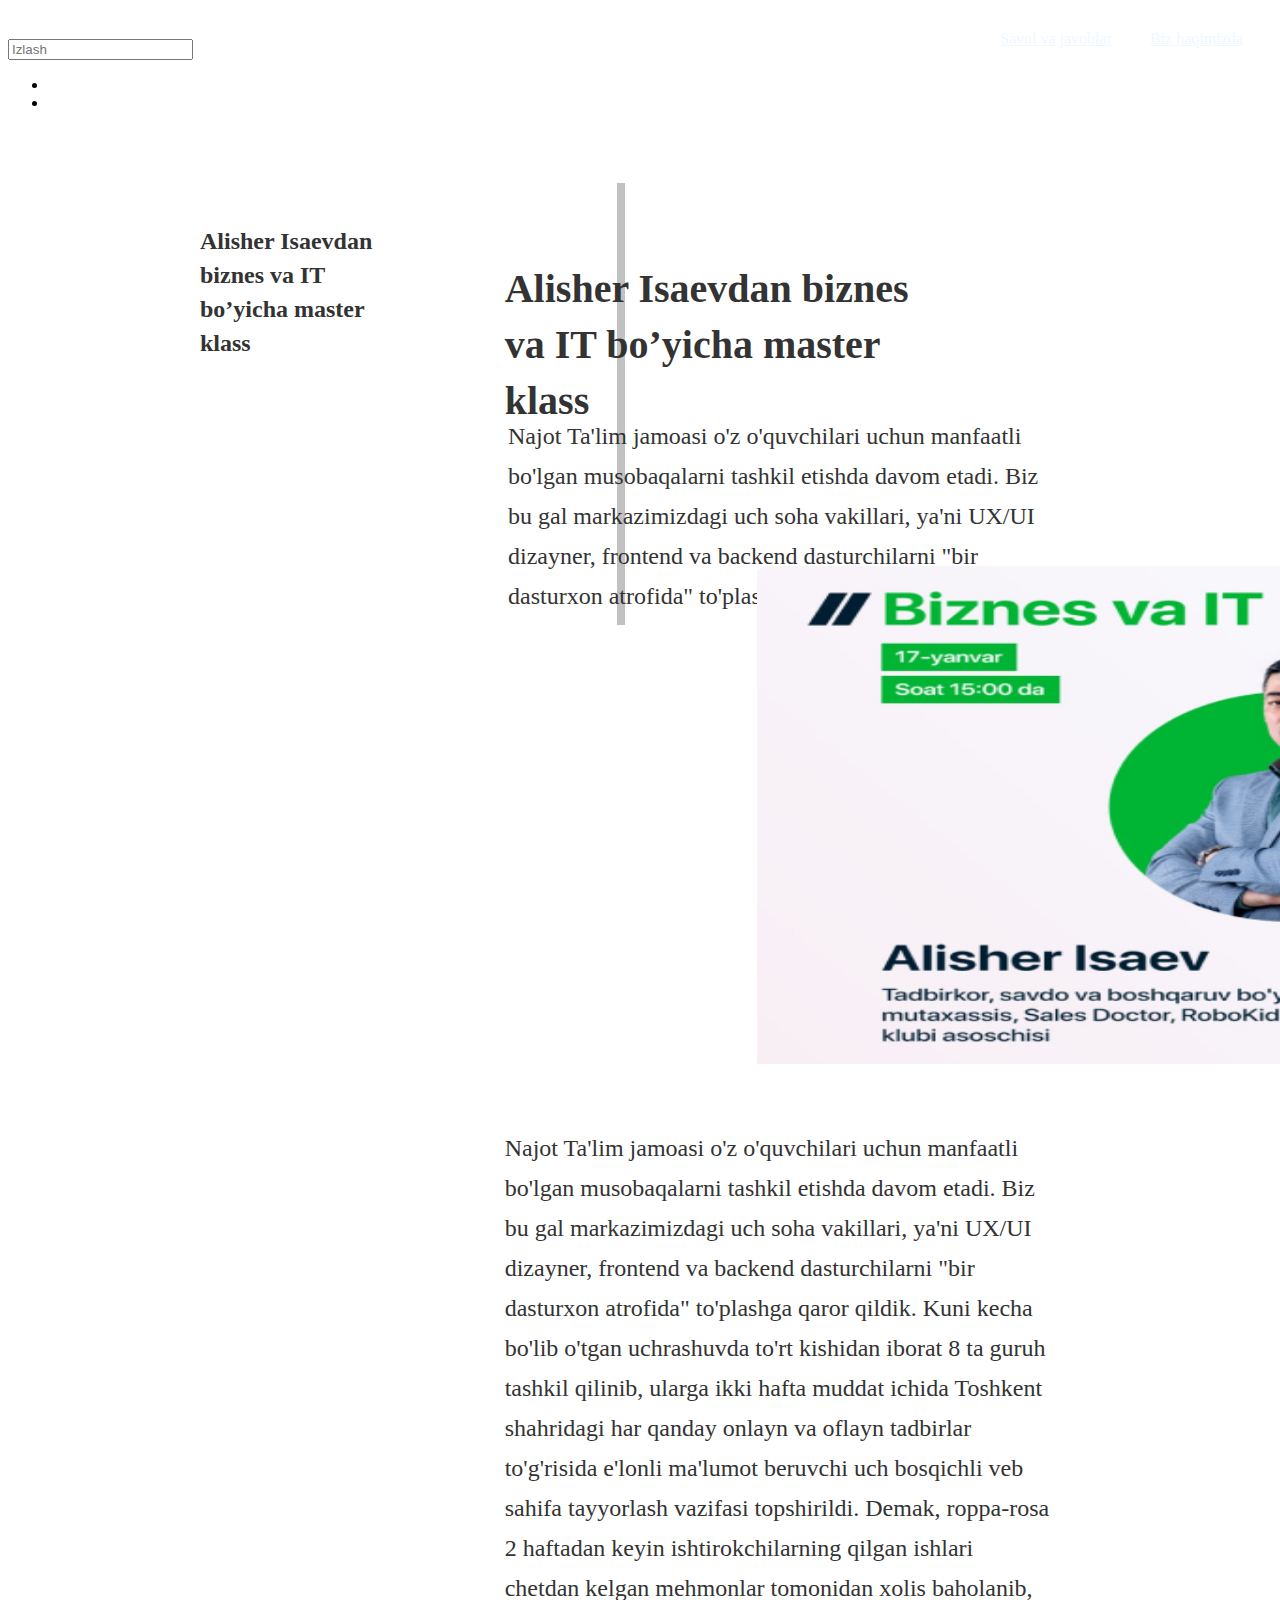
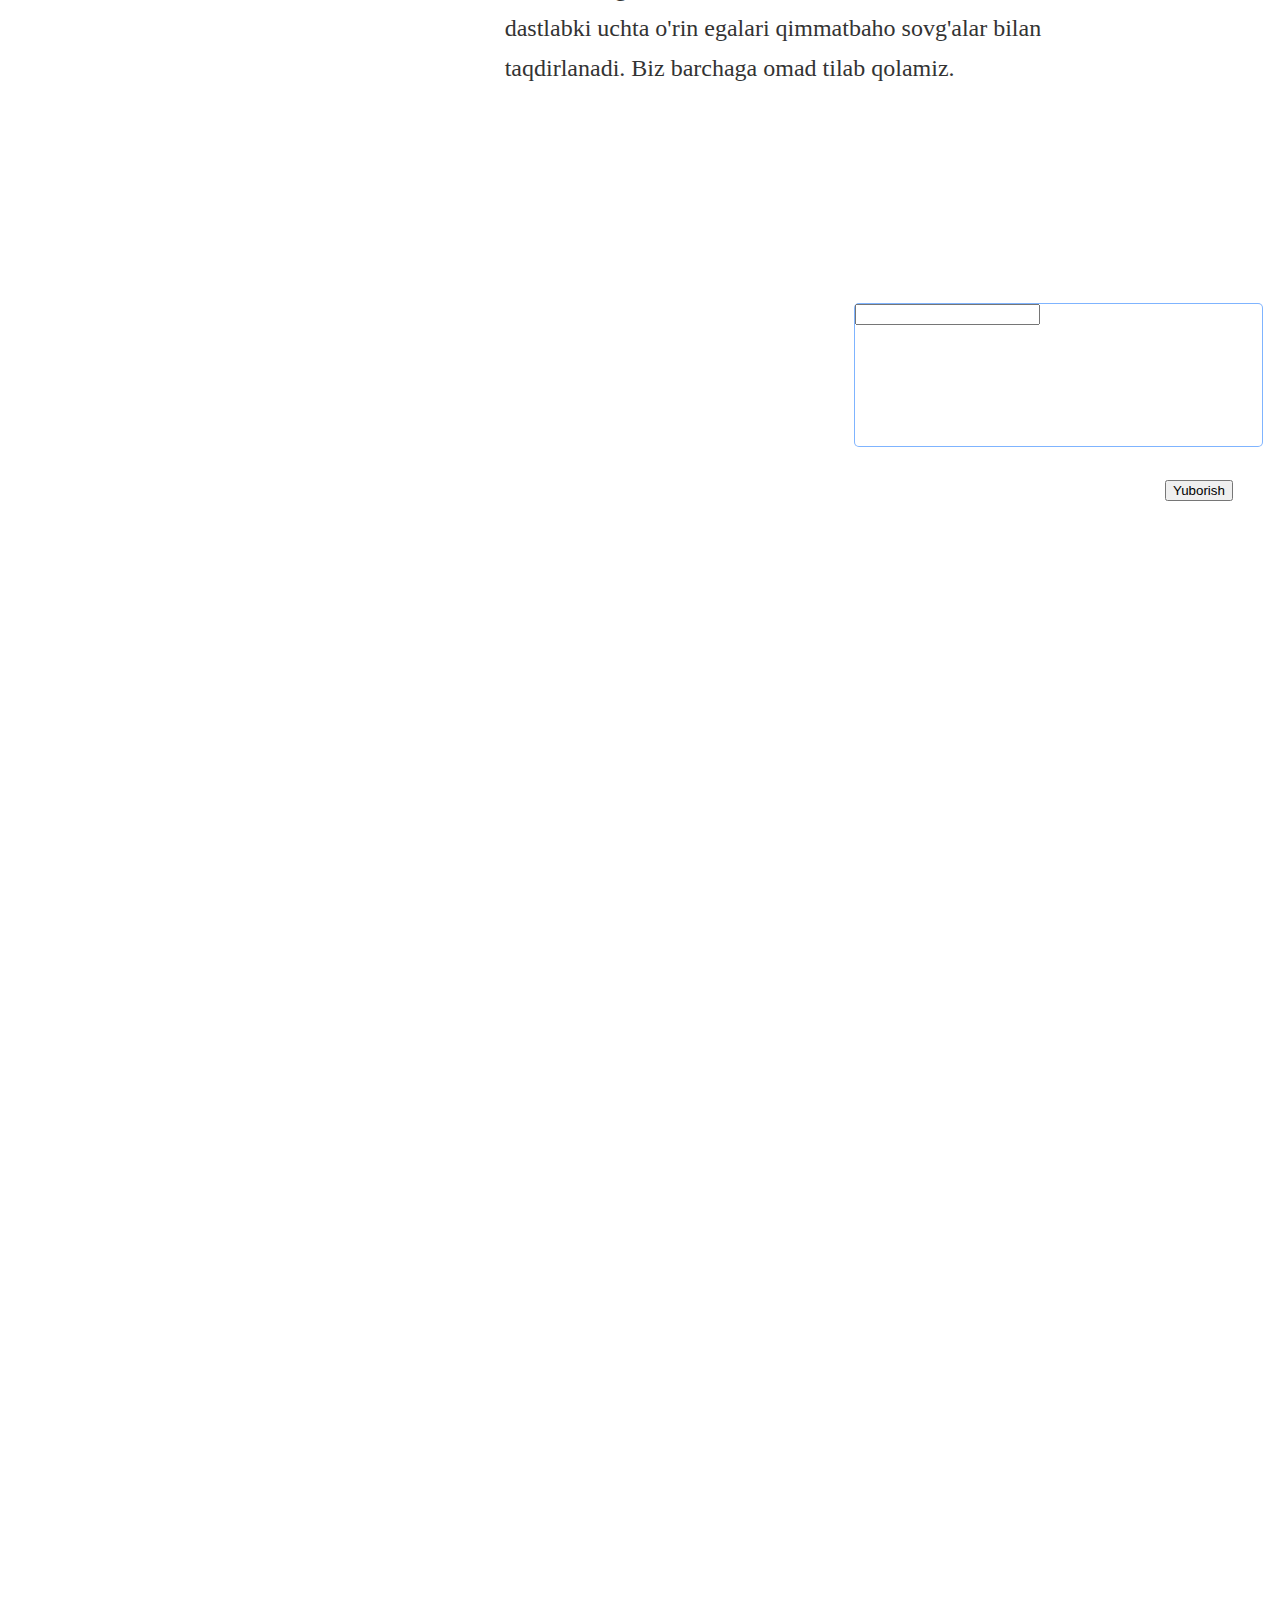
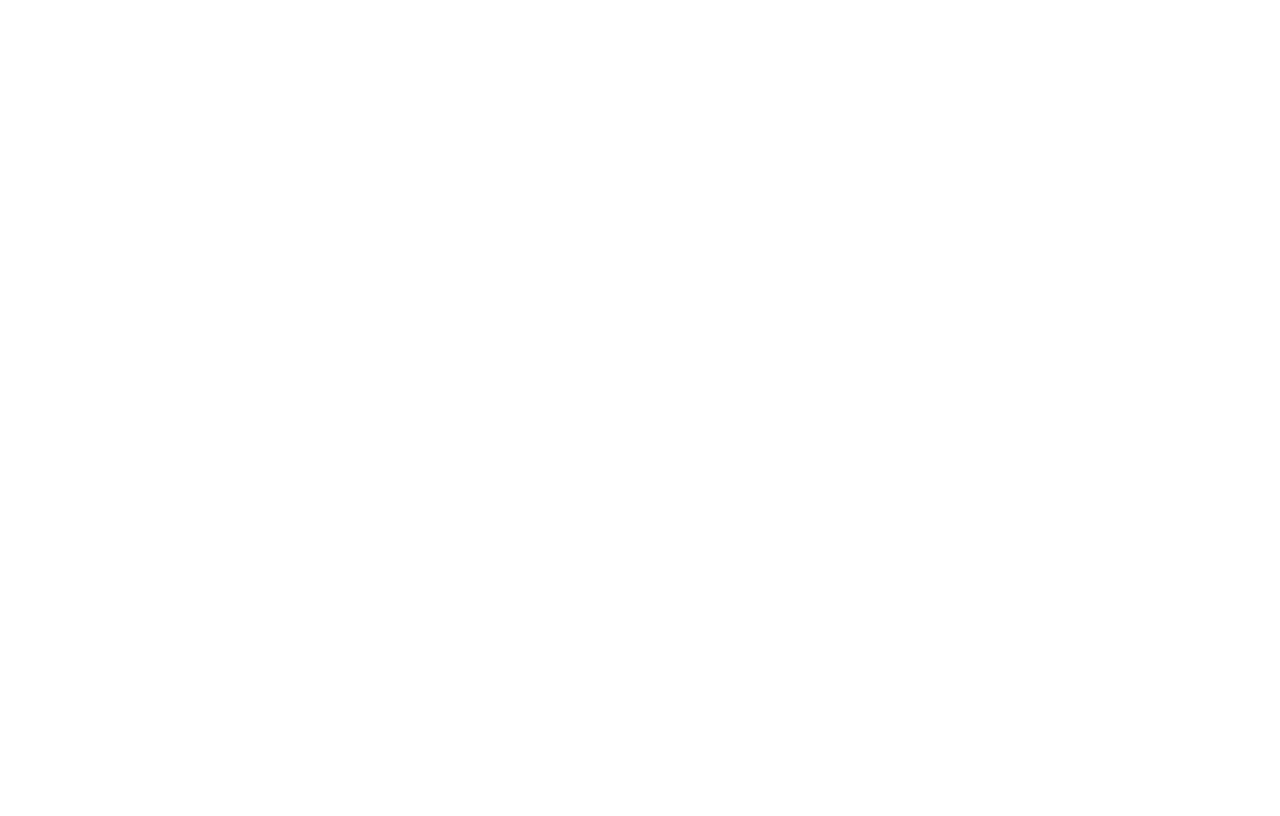
==== commets.html @ d79d6d28 "kjdfhvj" ====
<!DOCTYPE html>
<html lang="en">

<head>
    <meta charset="UTF-8">
    <meta http-equiv="X-UA-Compatible" content="IE=edge">
    <meta name="viewport" content="width=device-width, initial-scale=1.0">
    <title>Document</title>
    <link href="https://cdn.jsdelivr.net/npm/bootstrap@5.3.0-alpha3/dist/css/bootstrap.min.css" rel="stylesheet"
        integrity="sha384-KK94CHFLLe+nY2dmCWGMq91rCGa5gtU4mk92HdvYe+M/SXH301p5ILy+dN9+nJOZ" crossorigin="anonymous">

    <link rel="stylesheet" href="style.css">
</head>

<body>
    <div class="container">
        <header style="width: 100%; height: 100px;" class=" p-3 mb-2 bg-primary">
            <img class="top" src="img/Pressa.svg" alt="">
    
            <nav class="navbar  w-25 p-3 position-absolute top-0 start-50 translate-middle-x ">
                <div class="container-fluid ">
                    <form class="d-flex " role="search">
                        <input class="form-control me-2 p-3 mb-2 bg-primary text-white h-25" type="Izlash"
                            placeholder="Izlash" aria-label="Izlash">
                    </form>
                </div>
            </nav>
            <ul class="nav justify-content-end">
                <li class="nav-item">
                    <a class="nav-link active text-white biz" aria-current="page" href="polz.html">Biz haqimizda</a>
                </li>
                <li class="nav-item">
                    <a class="nav-link text-white savol" href="commets.html">Savol va javoblar</a>
                </li>
            </ul>
            <button type="button" class="btn btn-warning aboab text-white">+E’lon berish</button>
        </header>
        <h1 class="commets">Alisher Isaevdan biznes va IT bo’yicha master klass</h1>
        <p class="najotta">Najot Ta'lim jamoasi o'z o'quvchilari uchun manfaatli bo'lgan musobaqalarni tashkil etishda davom
            etadi. Biz bu gal markazimizdagi uch soha vakillari, ya'ni UX/UI dizayner, frontend va backend dasturchilarni
            "bir dasturxon atrofida" to'plashga qaror qildik.
        </p>
        <img class="xromo" src="img/дядя-с-хромокеем — копия.png" alt="">
        <p class="mnoGo">Najot Ta'lim jamoasi o'z o'quvchilari uchun manfaatli bo'lgan musobaqalarni tashkil etishda davom
            etadi. Biz bu gal markazimizdagi uch soha vakillari, ya'ni UX/UI dizayner, frontend va backend dasturchilarni
            "bir dasturxon atrofida" to'plashga qaror qildik.
    
            Kuni kecha bo'lib o'tgan uchrashuvda to'rt kishidan iborat 8 ta guruh tashkil qilinib, ularga ikki hafta muddat
            ichida Toshkent shahridagi har qanday onlayn va oflayn tadbirlar to'g'risida e'lonli ma'lumot beruvchi uch
            bosqichli veb sahifa tayyorlash vazifasi topshirildi.
    
            Demak, roppa-rosa 2 haftadan keyin ishtirokchilarning qilgan ishlari chetdan kelgan mehmonlar tomonidan xolis
            baholanib, dastlabki uchta o'rin egalari qimmatbaho sovg'alar bilan taqdirlanadi. Biz barchaga omad tilab
            qolamiz. </p>
            <div class="input-group input-group-lg ost">
                <input type="text" class="form-control" aria-label="Sizing example input" aria-describedby="inputGroup-sizing-lg">
              </div>
              <button type="button" class="btn btn-primary osta">Yuborish</button>
              <div class="palka">
              </div>
              <h3 class="isaevdan">Alisher Isaevdan biznes va IT bo’yicha master klass</h3>
    </div>
    
</body>

</html>
---- style.css ----
.savol{
    position: absolute;
    top: 30px;
    color: aliceblue;
    left: 1000px;
}
.biz{
    position: absolute;
    top: 30px;
    color: aliceblue;
    left: 1150px;
}
.aboab{
    display: flex;
    flex-direction: row;
    justify-content: center;
    align-items: center;
    padding: 15px 20px;
    gap: 5px;
    left: 1320px;
    top: 22px;
    position: absolute;
border: #FE8B37;

    background: #FE8B37;
    border-radius: 4px;    
}
.pr{
    position: absolute;
    top: 100px;
}
.biba{
  display :inline-block;
  
}
.card{
    display: grid;
    top: 600px;
}
.biza{
    position: absolute;
    left: 16.56%;
    right: 70.68%;
    top: 17.38%;
    bottom: 78.99%;
    
    font-family: 'SF Pro Display';
    font-style: normal;
    font-weight: 600;
    font-size: 40px;
    line-height: 48px;
    /* identical to box height */
    
    
    color: #333333;
    
}
.najot{
    position: absolute;
left: 16.56%;
right: 41.82%;
top: 280px;
bottom: 63.87%;

font-family: 'SF Pro Display';
font-style: normal;
font-weight: 400;
font-size: 24px;
line-height: 40px;
/* or 167% */


color: #333333;

}
.talim{
    position: absolute;
left: 16.56%;
right: 40.78%;
top: 480px;
bottom: 23.05%;

font-family: 'SF Pro Display';
font-style: normal;
font-weight: 400;
font-size: 24px;
line-height: 40px;
/* or 167% */


color: #333333;

}
.commets{
    position: absolute;
left: 39.43%;
right: 25.62%;
top: 234px;
bottom: 91.22%;

font-family: 'SF Pro Display';
font-style: normal;
font-weight: 600;
font-size: 40px;
line-height: 56px;
/* or 140% */


color: #333333;

}
.najotta{
    position: absolute;
left: 39.69%;
right: 18.7%;
top: 392px;
bottom: 85.99%;

font-family: 'SF Pro Display';
font-style: normal;
font-weight: 400;
font-size: 24px;
line-height: 40px;
/* or 167% */


color: #333333;
}
.xromo{
    
position: absolute;
width: 764px;
height: 498px;
left: 757px;
top: 566px;

background: url(image.png);
}
.mnoGo{
    
position: absolute;
left: 39.43%;
right: 17.92%;
top: 1104px;
bottom: 58.79%;

font-family: 'SF Pro Display';
font-style: normal;
font-weight: 400;
font-size: 24px;
line-height: 40px;
/* or 167% */


color: #333333;

}
.ost{
    position: absolute;
width: 407px;
height: 142px;
left: 854px;
top: 1903px;

background: #FFFFFF;
border: 1px solid rgba(0, 106, 255, 0.5);
border-radius: 5px;
}
.container{
    width: 2000px;
    height: 4000px;
}
.osta{
    left: 1165px;
    position: absolute;
    top: 2080px;
}
.palka{
    position: absolute;
width: 434px;
height: 0px;
left: 400px;
top: 400px;

opacity: 0.3;
border: 4px solid #333333;
transform: rotate(90deg);
}
.isaevdan{
    position: absolute;
left: 200px;
right: 67.29%;
top: 200px;
bottom: 92.34%;

font-family: 'SF Pro Display';
font-style: normal;
font-weight: 600;
font-size: 24px;
line-height: 34px;
/* or 142% */


color: #333333;


}
.container2{
    position: absolute;
    top: 3756px;
    left: 100px;
}
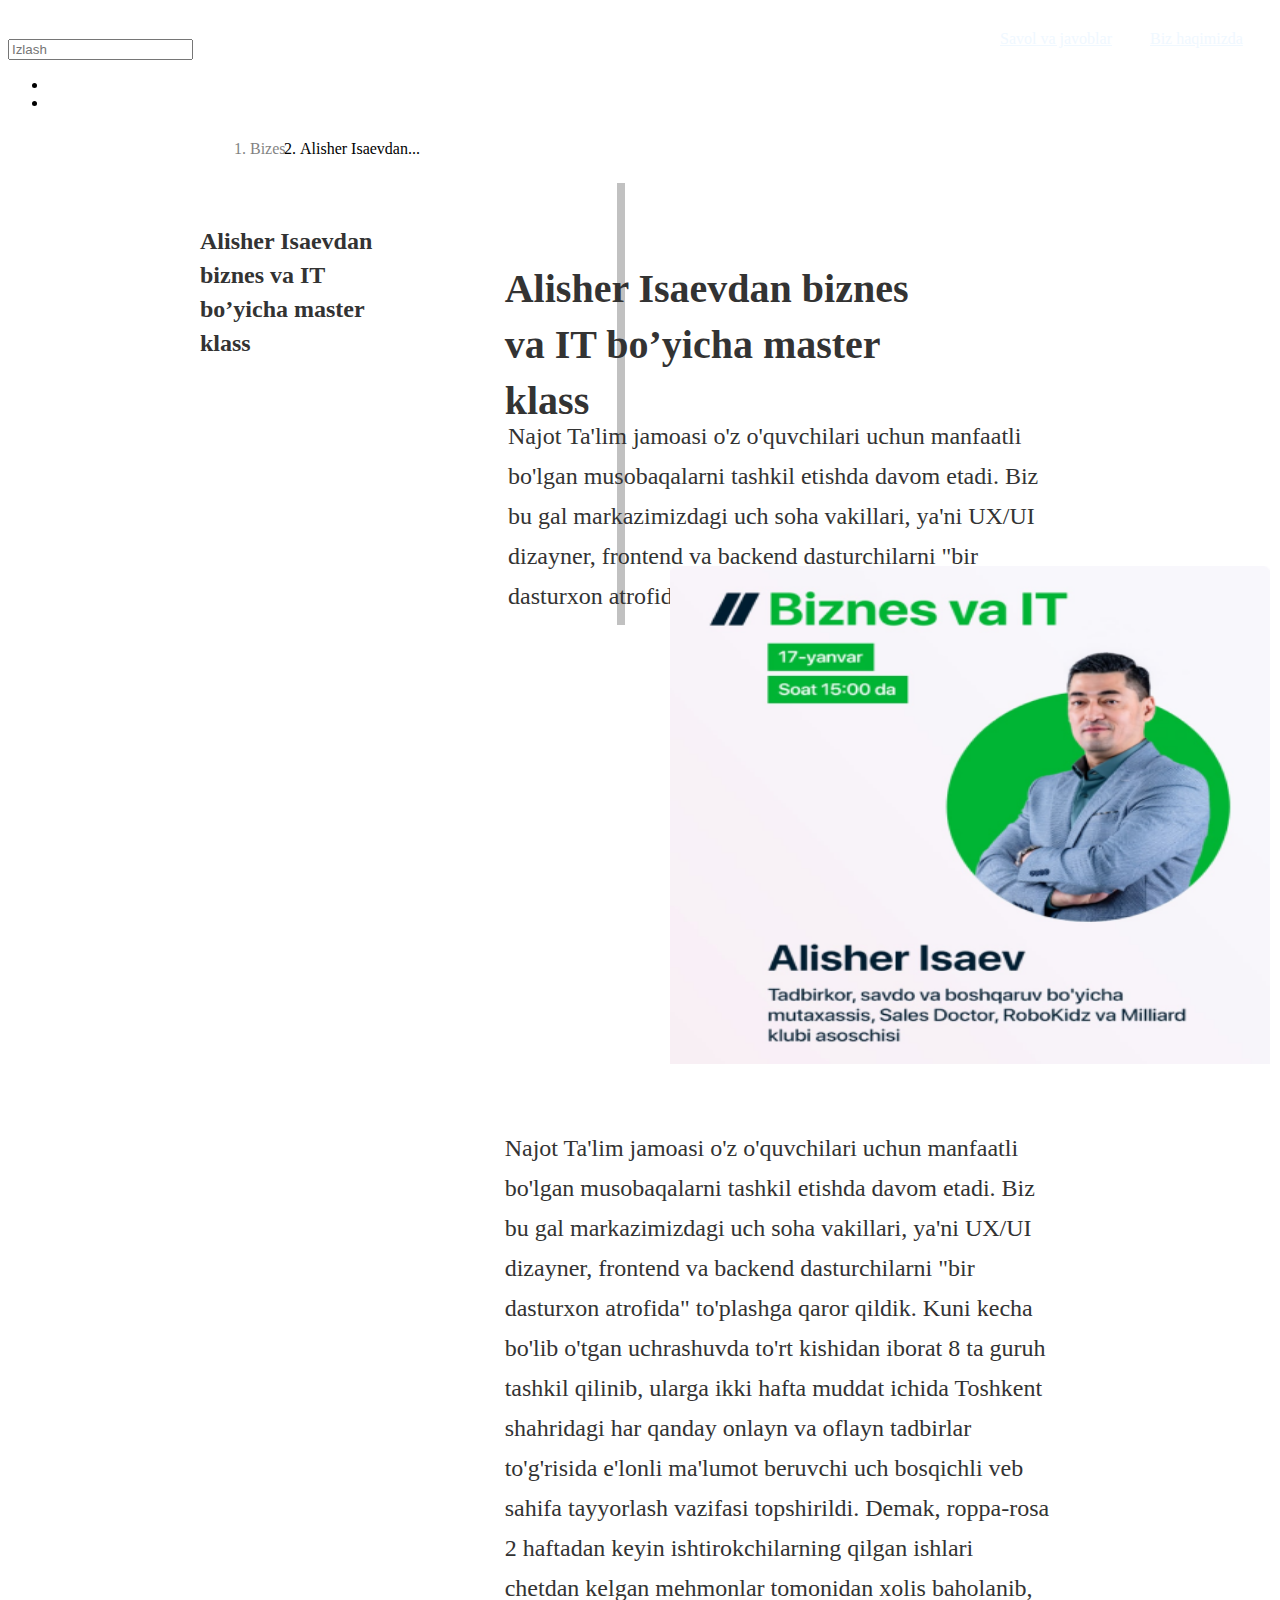
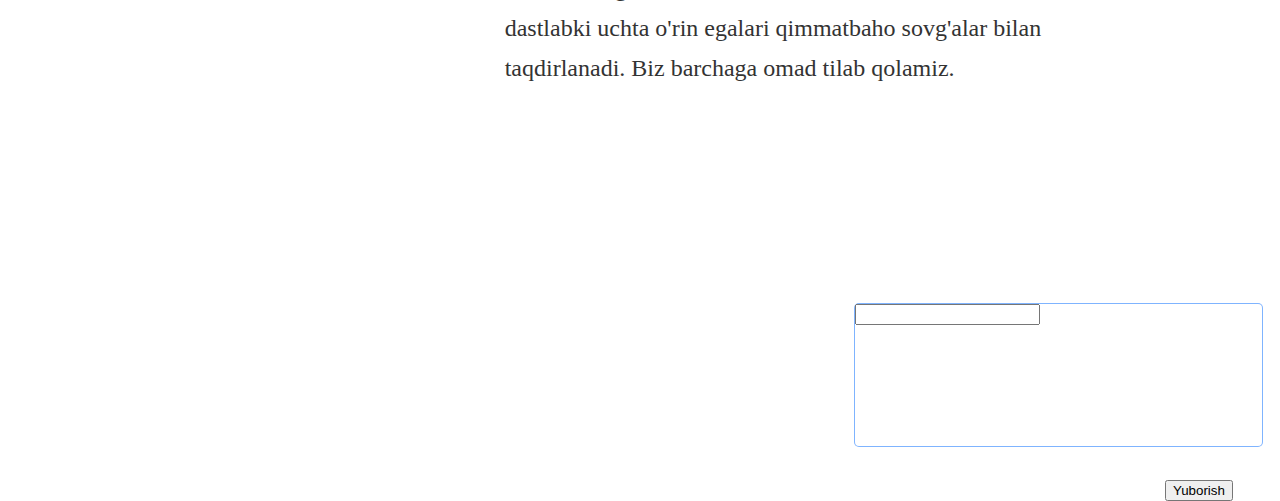
==== commit 09fe63b3: "ldsnhbj" ====
--- a/commets.html
+++ b/commets.html
@@ -13,7 +13,7 @@
 </head>
 
 <body>
-    <div class="container">
+
         <header style="width: 100%; height: 100px;" class=" p-3 mb-2 bg-primary">
             <img class="top" src="img/Pressa.svg" alt="">
     
@@ -60,7 +60,14 @@
               </div>
               <h3 class="isaevdan">Alisher Isaevdan biznes va IT bo’yicha master klass</h3>
     </div>
-    
+    <nav style="--bs-breadcrumb-divider: url(&#34;data:image/svg+xml,%3Csvg xmlns='http://www.w3.org/2000/svg' width='8' height='8'%3E%3Cpath d='M2.5 0L1 1.5 3.5 4 1 6.5 2.5 8l4-4-4-4z' fill='%236c757d'/%3E%3C/svg%3E&#34;);"
+            aria-label="breadcrumb">
+            <ol class="breadcrumb">
+
+                <li class="breadcrumb-item active baza1" aria-current="page">Bizes</li>
+                <li class="breadcrumb-item active baza2" aria-current="page">Alisher Isaevdan...</li>
+            </ol>
+        </nav>
 </body>
 
 </html>--- a/style.css
+++ b/style.css
@@ -1,3 +1,4 @@
+@include media-breakpoint-up(sm) { .savol .aboab .aboba3 .aboba2 abbr }
 .savol{
     position: absolute;
     top: 30px;
@@ -129,9 +130,9 @@
 .xromo{
     
 position: absolute;
-width: 764px;
+width: 600px;
 height: 498px;
-left: 757px;
+left: 670px;
 top: 566px;
 
 background: url(image.png);
@@ -208,5 +209,68 @@
 .container2{
     position: absolute;
     top: 3756px;
-    left: 100px;
-}+  
+}
+.aboba1{
+    display: flex;
+    flex-direction: row;
+    justify-content: center;
+    align-items: center;
+    padding: 15px 20px;
+    gap: 10px;
+    
+    position: absolute;
+    width: 160px;
+    height: 51px; 
+   
+    top: 2050px;
+    
+    background: #006AFF;
+    border-radius: 5px;
+}
+.aboba2{
+    position: absolute;
+    top: 3050px;
+    left: 320px;
+}
+.aboba3{
+    position: absolute;
+    top: 3035px;
+    left: 975px;
+}
+.baza1{
+    position: absolute;
+width: 36px;
+height: 19px;
+left: 250px;
+top: 139px;
+
+font-family: 'SF Pro Display';
+font-style: normal;
+font-weight: 400;
+font-size: 16px;
+line-height: 19px;
+/* identical to box height */
+
+
+color: #000000;
+
+opacity: 0.5;
+}
+.baza2{
+    position: absolute;
+
+left: 300px;
+top: 139px;
+
+font-family: 'SF Pro Display';
+font-style: normal;
+font-weight: 400;
+font-size: 16px;
+line-height: 19px;
+/* identical to box height */
+
+
+color: #000000;
+
+}
